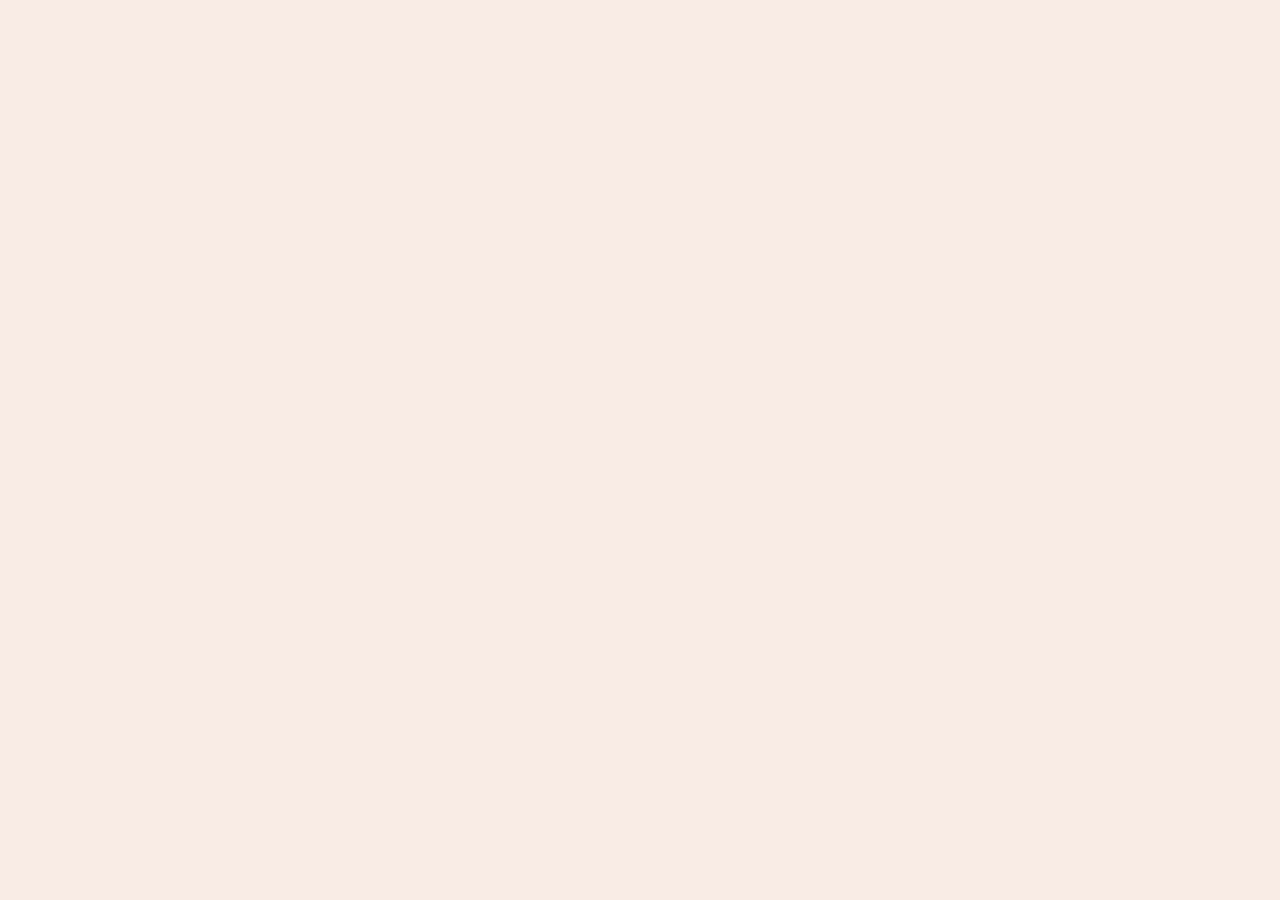
==== gerenciamento.html @ 7261745c "mexendo" ====
<!DOCTYPE html>
<html lang="pt-br">
<head>
    <meta charset="UTF-8">

    <link rel="stylesheet" href="style_gerenciamento.css">

    <link rel="preconnect" href="https://fonts.googleapis.com">
    <link rel="preconnect" href="https://fonts.gstatic.com" crossorigin>
    <link href="https://fonts.googleapis.com/css2?family=Lato:ital,wght@0,100;0,300;0,400;0,700;0,900;1,100;1,300;1,400;1,700;1,900&family=Roboto:ital,wght@0,100..900;1,100..900&display=swap" rel="stylesheet">

    <meta name="viewport" content="width=device-width, initial-scale=1.0">
    <title>Formulário de Gerenciamento</title>
</head>
<body>
    
</body>
</html>
---- style_gerenciamento.css ----
@charset "UTF-8";

:root{
    --cor-1: #F9ECE5;
    --cor-2: #1f0062;
    --cor-3: #0B78B3;
    --cor-4: #68150A;
    --cor-5: #D73220;
    --fonte-geral: "Roboto", sans-serif;
}

body{
    background-color: var(--cor-1);
}
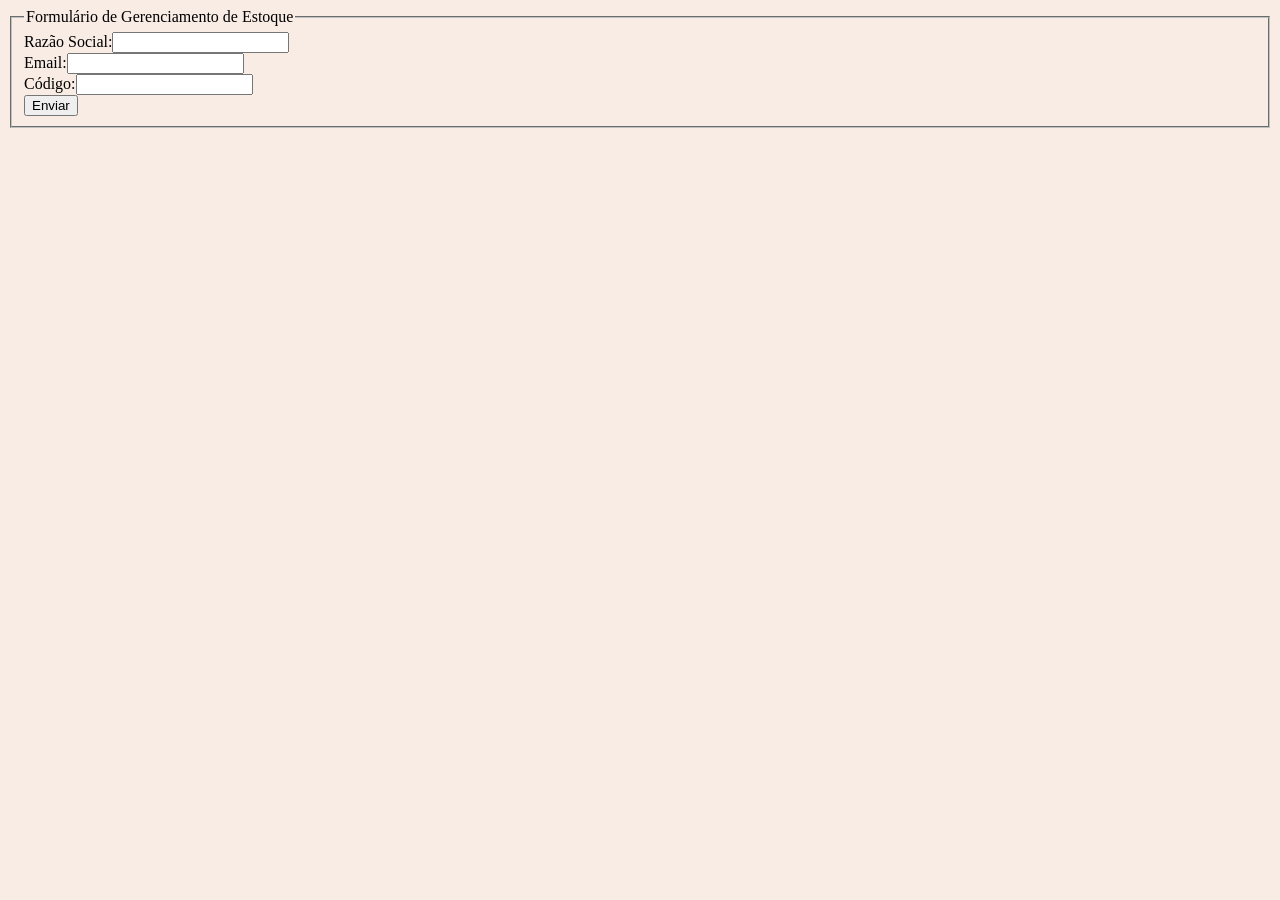
==== commit 80576ff4: "aaaaaaa" ====
--- a/gerenciamento.html
+++ b/gerenciamento.html
@@ -13,6 +13,21 @@
     <title>Formulário de Gerenciamento</title>
 </head>
 <body>
-    
+    <div id="area">
+    <form id="formulario" autocomplete="off">
+        <fieldset>
+        <legend>Formulário de Gerenciamento de Estoque</legend>
+        <label>Razão Social:</label><input class="campo_nome" type="text"><br>
+        <label>Email:</label><input class="campo_email" type="text"><br>
+        <label>Código:</label><input class="campo_código_loja" type="number"><br>
+        
+        <input class="btn_submit" type="submit" value="Enviar">
+
+        <!---
+            Pensei nessa parte, para o código validar se o código existe no sistema, caso sim ele prossegue com a atividade, caso não apresenta uma mensagem de erro até o usuário preencher um código existente.
+        -->
+        </fieldset>
+    </form>
+    </div>
 </body>
 </html>
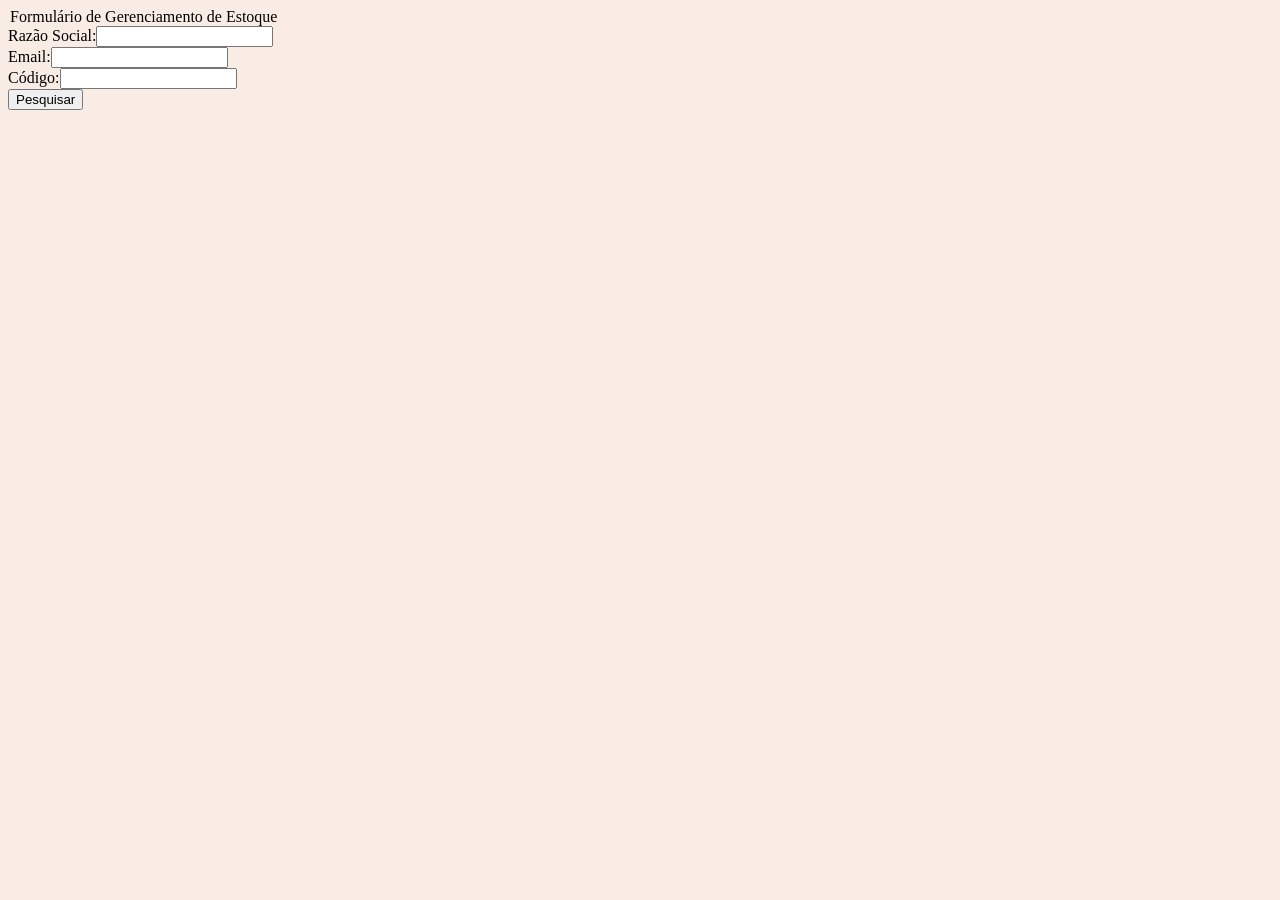
==== commit 531899dd: ";__;" ====
--- a/gerenciamento.html
+++ b/gerenciamento.html
@@ -15,18 +15,17 @@
 <body>
     <div id="area">
     <form id="formulario" autocomplete="off">
-        <fieldset>
+        
         <legend>Formulário de Gerenciamento de Estoque</legend>
         <label>Razão Social:</label><input class="campo_nome" type="text"><br>
         <label>Email:</label><input class="campo_email" type="text"><br>
         <label>Código:</label><input class="campo_código_loja" type="number"><br>
         
-        <input class="btn_submit" type="submit" value="Enviar">
+        <input class="btn_submit" type="submit" value="Pesquisar">
 
         <!---
             Pensei nessa parte, para o código validar se o código existe no sistema, caso sim ele prossegue com a atividade, caso não apresenta uma mensagem de erro até o usuário preencher um código existente.
         -->
-        </fieldset>
     </form>
     </div>
 </body>
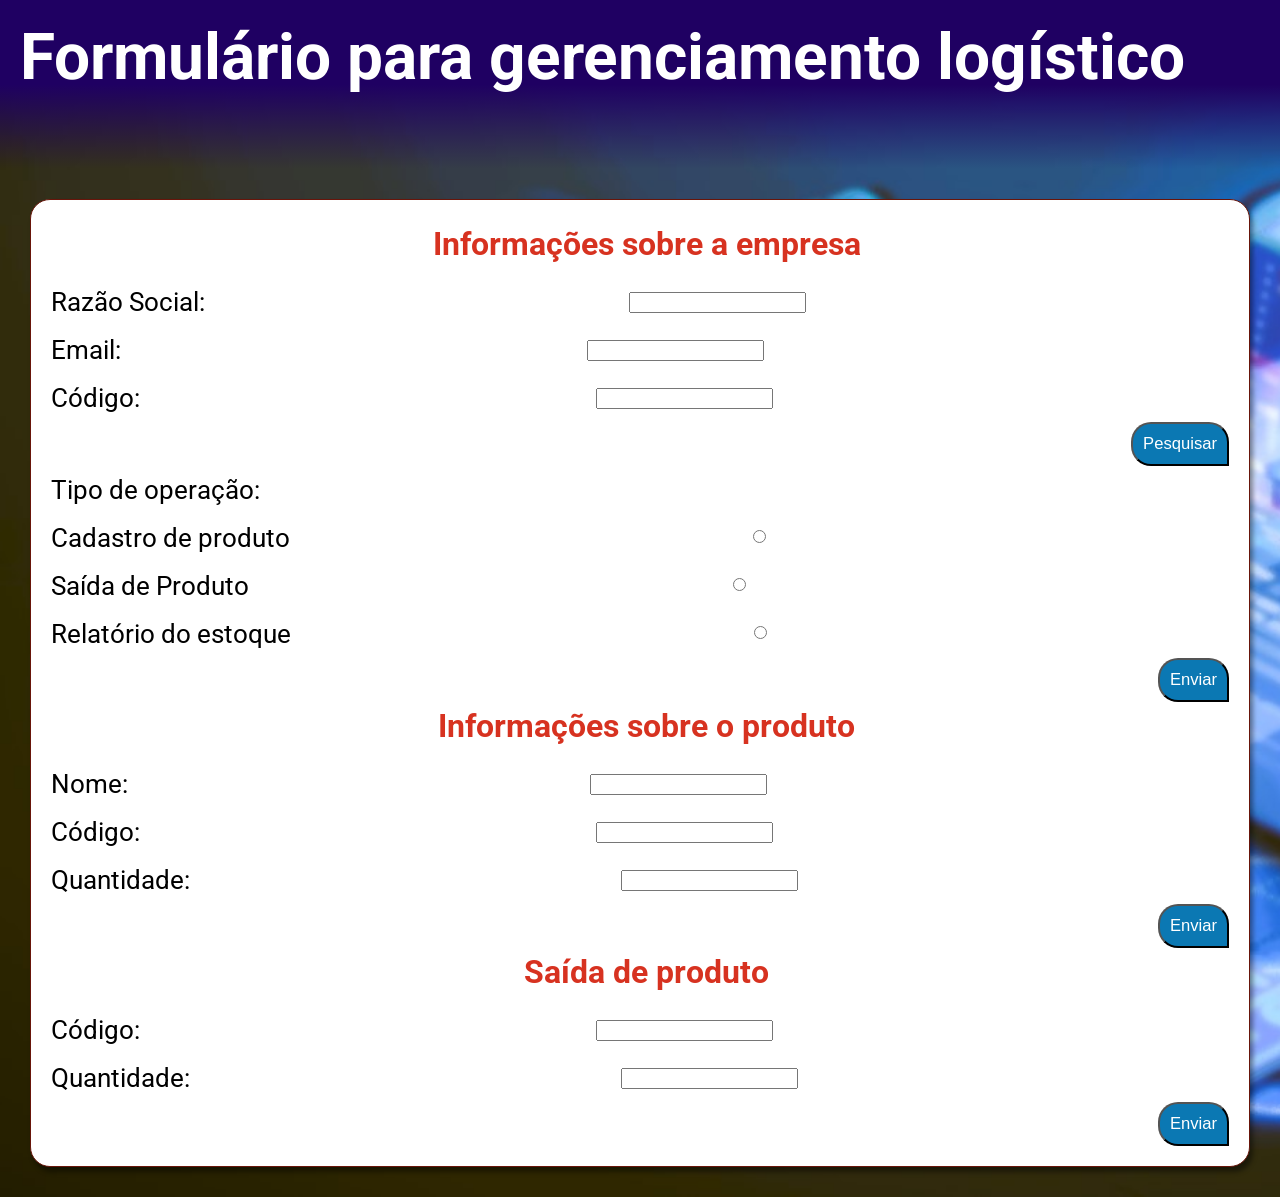
==== commit 79637612: "hell yeah" ====
--- a/gerenciamento.html
+++ b/gerenciamento.html
@@ -3,7 +3,7 @@
 <head>
     <meta charset="UTF-8">
 
-    <link rel="stylesheet" href="style_gerenciamento.css">
+    <link rel="stylesheet" href="estilos/style_gerenciamento.css">
 
     <link rel="preconnect" href="https://fonts.googleapis.com">
     <link rel="preconnect" href="https://fonts.gstatic.com" crossorigin>
@@ -13,20 +13,78 @@
     <title>Formulário de Gerenciamento</title>
 </head>
 <body>
-    <div id="area">
-    <form id="formulario" autocomplete="off">
+    <header>
+        <h1>Formulário para gerenciamento logístico</h1>
+    </header>
+    <div class="img_intro">
+            <img src="shutterstock_1767321221.jpg" alt="" width="100%">
+        </div>
+    <section>
+        <div>
+            <form id="info_empresa" autocomplete="off">
         
-        <legend>Formulário de Gerenciamento de Estoque</legend>
-        <label>Razão Social:</label><input class="campo_nome" type="text"><br>
-        <label>Email:</label><input class="campo_email" type="text"><br>
-        <label>Código:</label><input class="campo_código_loja" type="number"><br>
+                <legend>Informações sobre a empresa</legend>
+                <label>Razão Social:</label><input class="campo_nome" type="text"><br>
+                <label>Email:</label><input class="campo_email" type="text"><br>
+                <label>Código:</label><input class="campo_código_loja" type="text"><br>
         
-        <input class="btn_submit" type="submit" value="Pesquisar">
-
-        <!---
-            Pensei nessa parte, para o código validar se o código existe no sistema, caso sim ele prossegue com a atividade, caso não apresenta uma mensagem de erro até o usuário preencher um código existente.
+                <input class=" botao btn_submit" type="submit" value="Pesquisar">
+                <!---
+                    Pensei nessa parte, para o código validar se o código existe no sistema, caso sim ele prossegue com a atividade, caso não apresenta uma mensagem de erro até o usuário preencher um código existente.
+                -->
+            </form>
+        </div>
+        <!--
+            CASO o código da empresa esteja correto
         -->
-    </form>
-    </div>
+        <div>
+            <p>Tipo de operação: </p>
+            <form id="operacao">
+                <input type="radio" name="tipo-operacao" >
+                <label for="cadastro_de_produto">Cadastro de produto</label><br>
+                <input type="radio" name="tipo-operacao">
+                <label for="saida_de_produto">Saída de Produto</label><br>
+                <input type="radio" name="tipo-operacao" >
+                <label for="relatorio_do_estoque">Relatório do estoque</label><br>
+                <input class="botao btn_operacao" type="submit" value="Enviar">
+            </form>
+        </div>
+        <!--
+            CASO tenha selecionado a opção 1
+        -->
+        <div>
+            <form id="cad_prod">
+                <legend>Informações sobre o produto</legend>
+                <label for="nome">Nome: </label>
+                <input type="text" name="nome_prod" id="nome_prod">
+                <br>
+                <label for="codigo_prod">Código:</label>
+                <input type="text" name="codigo_prod" id="codigo_prod">
+                <br>
+                <label for="quantidade">Quantidade:</label>
+                <input type="number">
+                <br>
+                <input class="botao btn_prod" type="submit" value="Enviar">
+            </form>
+        </div>
+        <!--
+            CASO tenha selecionado a opção 2
+        -->
+        <div>
+            <form id="saida_prod">
+                <legend>Saída de produto</legend>
+                <label for="codigo_prod">Código:</label>
+                <input type="text" name="codigo_prod_saida" id="codigo_prod_saida">
+                <br>
+                <!--
+                    Validação se o código existe
+                -->
+                <label for="quant_saida">Quantidade: </label>
+                <input type="number" name="quant_saida" id="quant_saida">
+                <br>
+                <input class="botao btn_saida" type="submit" value="Enviar">
+            </form>
+        </div>
+    </section>
 </body>
 </html>
--- a/estilos/style_gerenciamento.css
+++ b/estilos/style_gerenciamento.css
@@ -0,0 +1,74 @@
+@charset "UTF-8";
+
+:root{
+    --cor-1: #F9ECE5;
+    --cor-2: #1f0062;
+    --cor-3: #0B78B3;
+    --cor-4: #68150A;
+    --cor-5: #D73220;
+    --fonte-geral: "Roboto", sans-serif;
+}
+*{
+    margin: 0;
+    overflow-x: hidden;
+}
+body{
+    background-image: url(/shutterstock_1767321221\(3\).jpg);
+    background-repeat: no-repeat;
+    background-size: cover;
+    font-family: var(--fonte-geral);
+}
+header{
+    width: 100%;
+    background: linear-gradient(180deg,rgba(31, 0, 98, 1) 0%, rgba(31, 0, 98, 1) 50%, rgba(31, 0, 98, 0) 100%);
+    padding: 10px 20px 5% 10px;
+}
+h1{
+    font-size: 5vw;
+    padding: 10px;
+    color: rgb(255, 255, 255);
+}
+.img_intro{
+    margin-top: -100px;
+    display: flex;
+    padding: 0;
+    filter: blur(10px);
+    display: none;
+}
+section{
+    position: relative;
+    margin: 30px;
+    display: flex;
+    flex-direction: column;
+    justify-self: center;
+    background-color: white;
+    text-align: center;
+    padding: 20px;
+    border: var(--cor-4) 1px solid;
+    border-radius: 20px;
+    line-height: 3rem;
+    box-shadow: 3px 5px 5px rgba(0, 0, 0, 0.441);
+}
+legend{
+    font-weight: bolder;
+    font-size: 2.5vw;
+    color: var(--cor-5);
+    padding-left: 15px;
+    padding-bottom: 10px;
+}
+p{
+    text-align: justify;
+    font-size: 2vw;
+}
+label{
+    float: left;
+    font-size: 2vw;
+}
+.botao{
+    float: right;
+    color: white;
+    background-color: var(--cor-3);
+    border-radius: 20px 20px 0;
+    padding: 10px;
+    font-size: 1.3vw;
+}
